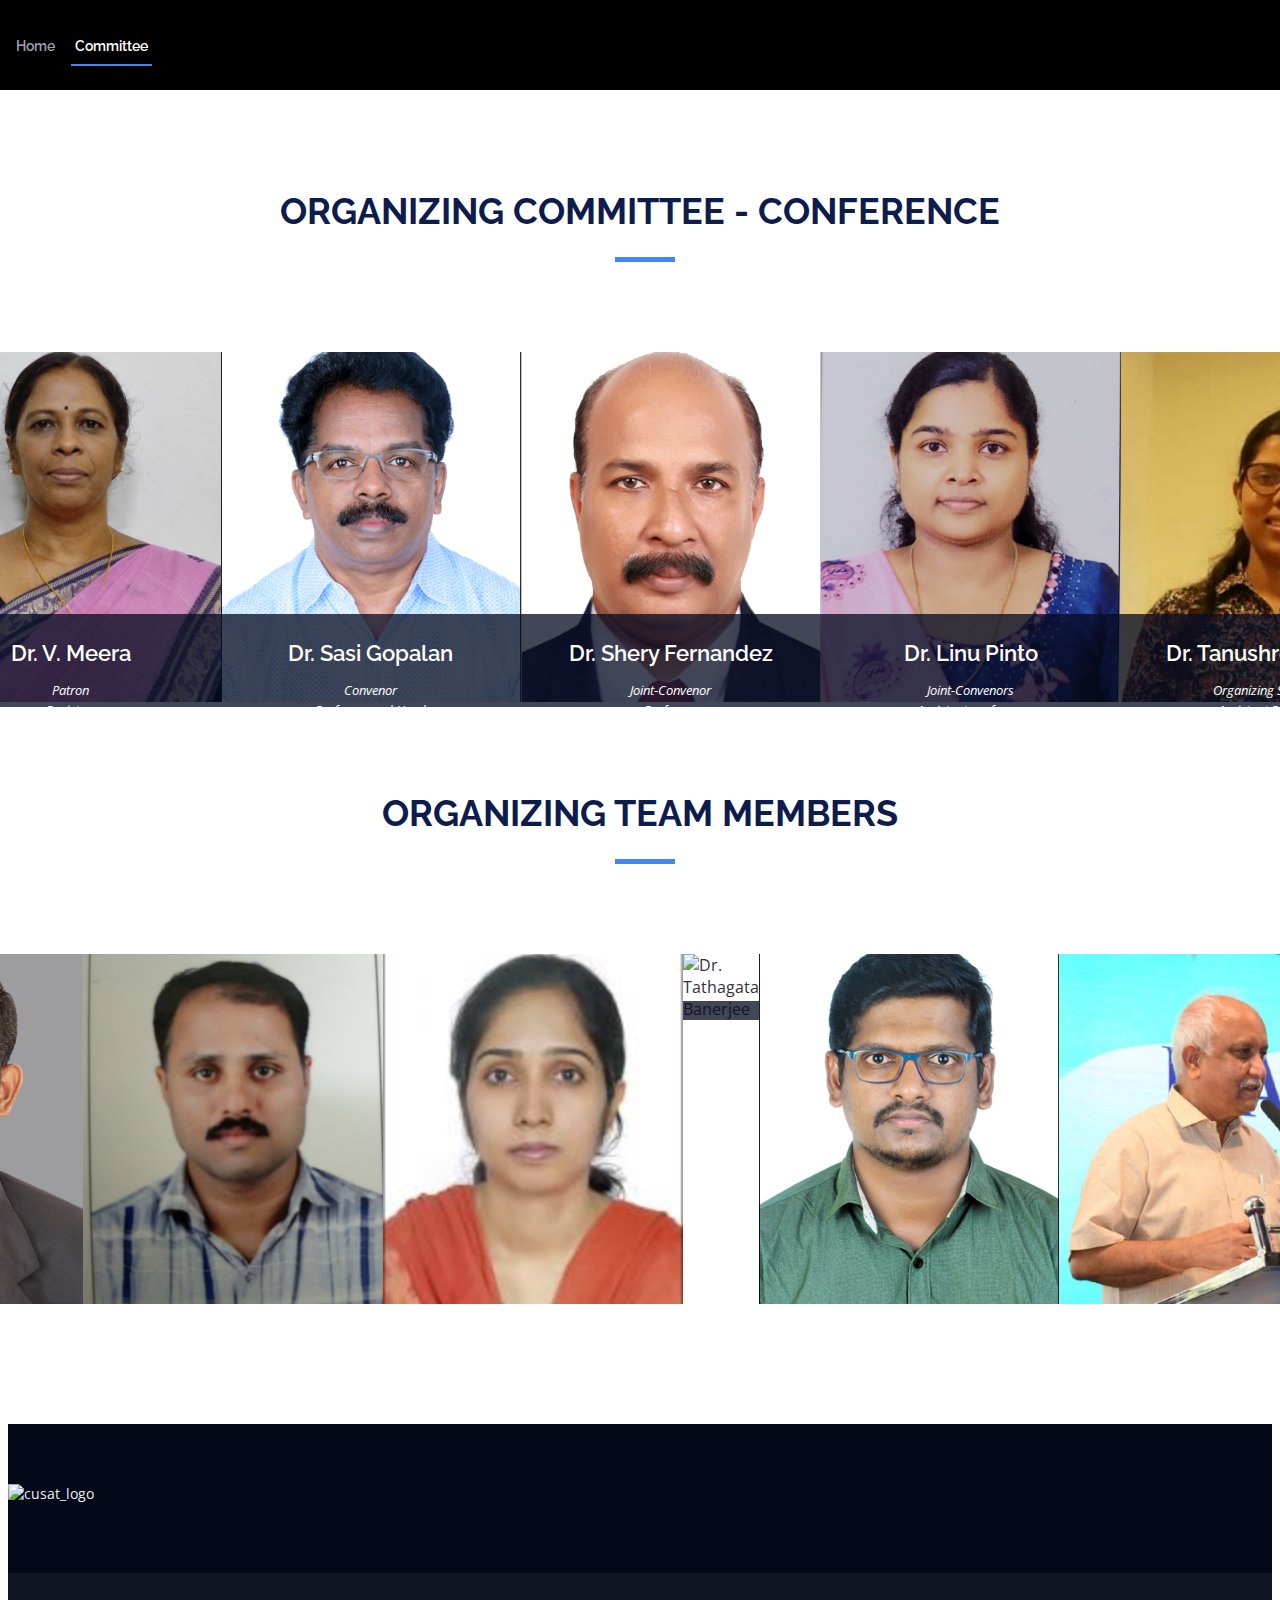
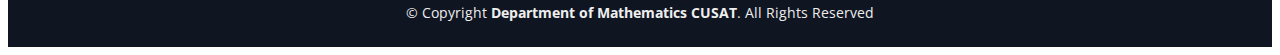
==== committee.html @ 98c11afc "changed" ====
<!DOCTYPE html>
<html lang="en" xmlns="http://www.w3.org/1999/html">

<head>
    <meta charset="utf-8">
    <meta content="width=device-width, initial-scale=1.0" name="viewport">

    <title>ICACM 2024</title>
    <meta content="" name="description">
    <meta content="" name="keywords">

    <!-- Favicons -->
    <link href="assets/img/logo_cusat.png" rel="icon">
    <link href="assets/img/logo_cusat.png" rel="apple-touch-icon">

    <!-- Google Fonts -->
    <link href="https://fonts.googleapis.com/css?family=Open+Sans:300,300i,400,400i,700,700i|Raleway:300,400,500,700,800"
          rel="stylesheet">

    <!-- Vendor CSS Files -->
    <link href="assets/vendor/aos/aos.css" rel="stylesheet">
    <link href="assets/vendor/bootstrap/css/bootstrap.min.css" rel="stylesheet">
    <link href="assets/vendor/bootstrap-icons/bootstrap-icons.css" rel="stylesheet">
    <link href="assets/vendor/glightbox/css/glightbox.min.css" rel="stylesheet">
    <link href="assets/vendor/swiper/swiper-bundle.min.css" rel="stylesheet">

    <!-- Template Main CSS File -->
    <link href="assets/css/style.css" rel="stylesheet">
    <link href="assets/css/new_style.css" rel="stylesheet">
</head>
<body>
<!-- ======= Header ======= -->
<header id="header" class="d-flex align-items-center " style="background: black">
    <div class="container-fluid container-xxl d-flex align-items-center">

        <div id="logo" class="me-auto">
            <a href="index.html" class="scrollto logo_header"><img src="assets/img/logo_cusat.png" alt="" title=""></a>
            <a href="index.html" class="scrollto logo_header" style="margin-left: 10px"><img
                    src="assets/img/logo/logo_gri.png" alt="" title=""></a>
        </div>

        <nav id="navbar" class="navbar order-last order-lg-0">
            <ul>
                <li><a class="nav-link scrollto" href="index.html">Home</a></li>
                <li><a class="nav-link scrollto active" href="committee.html">Committee</a></li>
<!--                <li><a class="nav-link scrollto" href="#">Call for Papers</a></li>-->
<!--                <li><a class="nav-link scrollto" href="#">Paper Submission</a></li>-->
<!--                <li><a class="nav-link scrollto" href="#">IWCMTMLQC-2024</a></li>-->
<!--                <li><a class="nav-link scrollto" href="#">Conference</a></li>-->
<!--                <li><a class="nav-link scrollto" href="#">Workshops</a></li>-->
            </ul>
            <i class="bi bi-list mobile-nav-toggle"></i>
        </nav><!-- .navbar -->
<!--        <a class="buy-tickets scrollto" href="#">Buy Tickets</a>-->

    </div>
</header><!-- End Header -->

<!-- ======= Speakers Section ======= -->
<section id="speakers" style="margin-top: 100px">
    <div class="container" data-aos="fade-up">
        <div class="section-header">
            <h2>ORGANIZING COMMITTEE - CONFERENCE</h2>
        </div>

        <div class="row committee-container">

            <div class="col-lg-4 col-md-6 committee">
                <div class="speaker" data-aos="fade-up" data-aos-delay="100">
                    <img src="assets/img/committee/sankaran.jpg" alt="Speaker 1" class="img-fluid">
                    <div class="details">
                        <h3>Dr. P. G. Sankaran</h3>
                        <p>Chief Patron</p>
                        <p>Vice-Chancellor (i/c)
                        </p>
                        <p> Cochin University of Science and Technology</p>
                        <div class="social">
                            <a href="https://iqac.cusat.ac.in/Web/profile_view/309/Prof.PGSANKARAN"><i
                                    class="bi bi-google"></i></a>
                        </div>
                    </div>
                </div>
            </div>

            <div class="col-lg-4 col-md-6 committee">
                <div class="speaker" data-aos="fade-up" data-aos-delay="100">
                    <img src="assets/img/committee/meera.jpg" alt="Speaker 1" class="img-fluid">
                    <div class="details">
                        <h3>Dr. V. Meera</h3>
                        <p>Patron</p>
                        <p>Registrar</p>
                        <p>Cochin University of Science and Technology</p>
                        <div class="social">
                            <a href="https://cusat.ac.in/office/registrar"><i
                                    class="bi bi-google"></i></a>
                        </div>
                    </div>
                </div>
            </div>

            <div class="col-lg-4 col-md-6 committee">
                <div class="speaker" data-aos="fade-up" data-aos-delay="100">
                    <img src="assets/img/committee/sasi_g.jpg" alt="Speaker 1" class="img-fluid">
                    <div class="details">
                        <h3>Dr. Sasi Gopalan</h3>
                        <p>Convenor</p>
                        <p>Professor and Head</p>
                        <p>Department of Mathematics, CUSAT</p>
                        <div class="social">
                            <a href="https://iqac.cusat.ac.in/Web/profile_view/440/Dr.SASIGOPALAN"><i
                                    class="bi bi-google"></i></a>
                        </div>
                    </div>
                </div>
            </div>

            <div class="col-lg-4 col-md-6 committee">
                <div class="speaker" data-aos="fade-up" data-aos-delay="200">
                    <img src="assets/img/committee/shery10.jpg" alt="Speaker 2" class="img-fluid">
                    <div class="details">
                        <h3>Dr. Shery Fernandez</h3>
                        <p>Joint-Convenor</p>
                        <p>Professor</p>
                        <p>Department of Mathematics, CUSAT</p>
                        <div class="social">
                            <a href="https://iqac.cusat.ac.in/Web/profile_view/280/Dr.SHERYFERNANDEZ"><i
                                    class="bi bi-google"></i></a>
                        </div>
                    </div>
                </div>
            </div>

            <div class="col-lg-4 col-md-6 committee">
                <div class="speaker" data-aos="fade-up" data-aos-delay="100">
                    <img src="assets/img/committee/linu.jpg" alt="Speaker 4" class="img-fluid">
                    <div class="details">
                        <h3>Dr. Linu Pinto</h3>
                        <p>Joint-Convenors</p>
                        <p>Assistant professor</p>
                        <p>Department of Mathematics, CUSAT</p>
                        <div class="social">
                            <a href="https://www.researchgate.net/profile/Linu-Pinto"><i
                                    class="bi bi-google"></i></a>
                        </div>
                    </div>
                </div>
            </div>

            <div class="col-lg-4 col-md-6 committee">
                <div class="speaker" data-aos="fade-up" data-aos-delay="300">
                    <img src="assets/img/committee/tanu.jpg" alt="Speaker 3" class="img-fluid">
                    <div class="details">
                        <h3>Dr. Tanushree Pandit</h3>
                        <p>Organizing Secretary</p>
                        <p>Assistant Professor</p>
                        <p>Department of Mathematics, CUSAT</p>
                        <div class="social">
                            <a href="https://iqac.cusat.ac.in/Web/profile_view/413/Dr.TANUSHREEPANDIT"><i
                                    class="bi bi-google"></i></a>
                        </div>
                    </div>
                </div>
            </div>

        </div>
    </div>

    <div class="section-header">
        <h2>ORGANIZING TEAM MEMBERS</h2>
    </div>

    <div class="row committee-container">
    <!-- Team Member 1 -->
    <div class="col-lg-4 col-md-6 team">
        <div class="speaker" data-aos="fade-up" data-aos-delay="100">
            <img src="assets/img/committee/team/Aparna_Lakshmanan_S_photo.jpg" alt="Dr. Aparna Lakshmanan" class="img-fluid">
            <div class="details">
                <h3>Dr. Aparna Lakshmanan</h3>
            </div>
        </div>
    </div>

    <!-- Team Member 2 -->
    <div class="col-lg-4 col-md-6 team">
        <div class="speaker" data-aos="fade-up" data-aos-delay="200">
            <img src="assets/img/committee/team/noufal.jpg" alt="Dr. A. Noufal" class="img-fluid">
            <div class="details">
                <h3>Dr. A. Noufal</h3>
            </div>
        </div>
    </div>

    <!-- Team Member 3 -->
    <div class="col-lg-4 col-md-6 team">
        <div class="speaker" data-aos="fade-up" data-aos-delay="300">
            <img src="assets/img/committee/team/Kiran.jpg" alt="Dr. V. B. Kiran Kumar" class="img-fluid">
            <div class="details">
                <h3>Dr. V. B. Kiran Kumar</h3>
            </div>
        </div>
    </div>

    <!-- Team Member 4 -->
    <div class="col-lg-4 col-md-6 team">
        <div class="speaker" data-aos="fade-up" data-aos-delay="400">
            <img src="assets/img/committee/team/ambily.jpg" alt="Dr. Ambily A. A." class="img-fluid">
            <div class="details">
                <h3>Dr. Ambily A. A.</h3>
            </div>
        </div>
    </div>

    <!-- Team Member 5 -->
    <div class="col-lg-4 col-md-6 team">
        <div class="speaker" data-aos="fade-up" data-aos-delay="500">
            <img src="assets/img/committee/team/thathagatha.jpg" alt="Dr. Tathagata Banerjee" class="img-fluid">
            <div class="details">
                <h3>Dr. Tathagata Banerjee</h3>
            </div>
        </div>
    </div>

    <!-- Team Member 6 -->
    <div class="col-lg-4 col-md-6 team">
        <div class="speaker" data-aos="fade-up" data-aos-delay="600">
            <img src="assets/img/committee/team/Shankar_Photo.jpg" alt="Dr. Shankar P" class="img-fluid">
            <div class="details">
                <h3>Dr. Shankar P</h3>
            </div>
        </div>
    </div>

    <!-- Team Member 7 -->
    <div class="col-lg-4 col-md-6 team">
        <div class="speaker" data-aos="fade-up" data-aos-delay="700">
            <img src="assets/img/committee/team/ambat.jpg" alt="Dr. A. Vijaykumar" class="img-fluid">
            <div class="details">
                <h3>Dr. A. Vijaykumar</h3>
            </div>
        </div>
    </div>

    <!-- Team Member 8 -->
    <div class="col-lg-4 col-md-6 team">
        <div class="speaker" data-aos="fade-up" data-aos-delay="800">
            <img src="assets/img/committee/team/Romeo_PG.png" alt="Dr. P. G. Romeo" class="img-fluid">
            <div class="details">
                <h3>Dr. P. G. Romeo</h3>
            </div>
        </div>
    </div>

    <!-- Team Member 9 -->
    <div class="col-lg-4 col-md-6 team">
        <div class="speaker" data-aos="fade-up" data-aos-delay="900">
            <img src="assets/img/team/naveen.jpg" alt="Dr. K. P. Naveenachandran" class="img-fluid">
            <div class="details">
                <h3>Dr. K. P. Naveenachandran</h3>
            </div>
        </div>
    </div>
    </div>

</section><!-- End Speakers Section -->

<!-- ======= Footer ======= -->
<footer id="footer">
    <div class="footer-top">
        <div class="container">
            <div class="row">

                <div class="col-lg-3 col-md-6 footer-info">
                    <img src="assets/img/logo_cusat.png" alt="cusat_logo">
                    <img src="assets/img/logo/logo_gri.png" style="margin-left: 10px" alt="" title="logo">
                    <!--            <p>In alias aperiam. Placeat tempore facere. Officiis voluptate ipsam-->
                    <!--              vel eveniet est dolor et totam porro. Perspiciatis ad omnis fugit molestiae recusandae possimus.-->
                    <!--              Aut consectetur id quis. In inventore consequatur ad voluptate cupiditate debitis accusamus repellat cumque.</p>-->
                </div>

                <!--          <div class="col-lg-3 col-md-6 footer-links">-->
                <!--            <h4>Useful Links</h4>-->
                <!--            <ul>-->
                <!--              <li><i class="bi bi-chevron-right"></i> <a href="#">Home</a></li>-->
                <!--              <li><i class="bi bi-chevron-right"></i> <a href="#">About us</a></li>-->
                <!--              <li><i class="bi bi-chevron-right"></i> <a href="#">Services</a></li>-->
                <!--              <li><i class="bi bi-chevron-right"></i> <a href="#">Terms of service</a></li>-->
                <!--              <li><i class="bi bi-chevron-right"></i> <a href="#">Privacy policy</a></li>-->
                <!--            </ul>-->
                <!--          </div>-->

                <!--          <div class="col-lg-3 col-md-6 footer-links">-->
                <!--            <h4>Useful Links</h4>-->
                <!--            <ul>-->
                <!--              <li><i class="bi bi-chevron-right"></i> <a href="#">Home</a></li>-->
                <!--              <li><i class="bi bi-chevron-right"></i> <a href="#">About us</a></li>-->
                <!--              <li><i class="bi bi-chevron-right"></i> <a href="#">Services</a></li>-->
                <!--              <li><i class="bi bi-chevron-right"></i> <a href="#">Terms of service</a></li>-->
                <!--              <li><i class="bi bi-chevron-right"></i> <a href="#">Privacy policy</a></li>-->
                <!--            </ul>-->
                <!--          </div>-->

                <!--          <div class="col-lg-3 col-md-6 footer-contact">-->
                <!--            <h4>Contact Us</h4>-->
                <!--            <p>-->
                <!--              A108 Adam Street <br>-->
                <!--              New York, NY 535022<br>-->
                <!--              United States <br>-->
                <!--              <strong>Phone:</strong> +1 5589 55488 55<br>-->
                <!--              <strong>Email:</strong> info@example.com<br>-->
                <!--            </p>-->

                <!--            <div class="social-links">-->
                <!--              <a href="#" class="twitter"><i class="bi bi-twitter"></i></a>-->
                <!--              <a href="#" class="facebook"><i class="bi bi-facebook"></i></a>-->
                <!--              <a href="#" class="instagram"><i class="bi bi-instagram"></i></a>-->
                <!--              <a href="#" class="google-plus"><i class="bi bi-instagram"></i></a>-->
                <!--              <a href="#" class="linkedin"><i class="bi bi-linkedin"></i></a>-->
                <!--            </div>-->

            </div>

        </div>
    </div>

    <div class="container">
        <div class="copyright">
            &copy; Copyright <strong>Department of Mathematics CUSAT</strong>. All Rights Reserved
        </div>
        <div class="credits">
            <a href="https://bootstrapmade.com/"></a>
        </div>
    </div>
</footer><!-- End  Footer -->

<a href="#" class="back-to-top d-flex align-items-center justify-content-center"><i
        class="bi bi-arrow-up-short"></i></a>

<!-- Vendor JS Files -->
<script src="assets/vendor/aos/aos.js"></script>
<script src="assets/vendor/bootstrap/js/bootstrap.bundle.min.js"></script>
<script src="assets/vendor/glightbox/js/glightbox.min.js"></script>
<script src="assets/vendor/swiper/swiper-bundle.min.js"></script>
<script src="assets/vendor/php-email-form/validate.js"></script>

<!-- Template Main JS File -->
<script src="assets/js/main.js"></script>

</body>

</html>
---- assets/css/style.css ----
/**
* Template Name: ICACM 2024
* Updated: Jan 09 2024 with Bootstrap v5.3.2
* Template URL: https://bootstrapmade.com/theevent-conference-event-bootstrap-template/
* Author: BootstrapMade.com
* License: https://bootstrapmade.com/license/
*/

/*--------------------------------------------------------------
# General
--------------------------------------------------------------*/
body {
  background: #fff;
  color: #2f3138;
  font-family: "Open Sans", sans-serif;
}

a {
  color: #4287f5;
  text-decoration: none;
  transition: 0.5s;
}

a:hover,
a:active,
a:focus {
  color: #4287f5;
  outline: none;
  text-decoration: none;
}

p {
  padding: 0;
  margin: 0 0 5px 0;
}

h1,
h2,
h3,
h4,
h5,
h6 {
  font-family: "Raleway", sans-serif;
  font-weight: 400;
  padding: 0;
  color: #0e1b4d;
}

.main-page {
  margin-top: 70px;
}

/* Prelaoder */
#preloader {
  position: fixed;
  left: 0;
  top: 0;
  z-index: 999;
  width: 100%;
  height: 100%;
  overflow: visible;
  background: #fff url("../img/preloader.svg") no-repeat center center;
}

/*--------------------------------------------------------------
# Back to top button
--------------------------------------------------------------*/
.back-to-top {
  position: fixed;
  visibility: hidden;
  opacity: 0;
  right: 15px;
  bottom: 15px;
  z-index: 996;
  background: #4287f5;
  width: 40px;
  height: 40px;
  border-radius: 50px;
  transition: all 0.4s;
}

.back-to-top i {
  font-size: 28px;
  color: #fff;
  line-height: 0;
}

.back-to-top:hover {
  background: #f94a6a;
  color: #fff;
}

.back-to-top.active {
  visibility: visible;
  opacity: 1;
}

/* Sections Header
--------------------------------*/
.section-header {
  margin-bottom: 10px;
  position: relative;
  padding-bottom: 20px;
}

.section-header::before {
  content: "";
  position: absolute;
  display: block;
  width: 60px;
  height: 5px;
  background: #4287f5;
  bottom: 0;
  left: calc(50% - 25px);
}

.section-header h2 {
  font-size: 36px;
  text-transform: uppercase;
  text-align: center;
  font-weight: 700;
  margin-bottom: 10px;
}

.section-header p {
  text-align: center;
  padding: 0;
  margin: 0;
  font-size: 18px;
  font-weight: 500;
  color: #9195a2;
}

.section-with-bg {
  background-color: #f6f7fd;
}

/*--------------------------------------------------------------
# Header
--------------------------------------------------------------*/
#header {
  height: 90px;
  position: fixed;
  left: 0;
  top: 0;
  right: 0;
  transition: all 0.5s;
  z-index: 997;
}

#header.header-scrolled,
#header.header-inner {
  background: rgba(6, 12, 34, 0.98);
  height: 70px;
}

#header #logo h1 {
  font-size: 36px;
  margin: 0;
  font-family: "Raleway", sans-serif;
  font-weight: 700;
  letter-spacing: 3px;
  text-transform: uppercase;
}

#header #logo h1 span {
  color: #4287f5;
}

#header #logo h1 a,
#header #logo h1 a:hover {
  color: #fff;
}

#header #logo img {
  padding: 0;
  margin: 0;
  max-height: 50px;
}

@media (max-width: 992px) {
  #header #logo img {
    max-height: 50px;
  }
}

/*--------------------------------------------------------------
# Buy Tickets
--------------------------------------------------------------*/
.buy-tickets {
  color: #fff;
  background: #4287f5;
  padding: 7px 22px;
  margin: 0 0 0 15px;
  border-radius: 50px;
  border: 2px solid #4287f5;
  transition: all ease-in-out 0.3s;
  font-weight: 500;
  line-height: 1;
  font-size: 13px;
  white-space: nowrap;
}

.buy-tickets:hover {
  background: none;
  color: #fff;
}

.buy-tickets:focus {
  color: #fff;
}

@media (max-width: 992px) {
  .buy-tickets {
    margin: 0 15px 0 0;
  }
}

/*--------------------------------------------------------------
# Navigation Menu
--------------------------------------------------------------*/
/**
* Desktop Navigation 
*/
.navbar {
  padding: 0;
}

.navbar ul {
  margin: 0;
  padding: 0;
  display: flex;
  list-style: none;
  align-items: center;
}

.navbar li {
  position: relative;
}

.navbar>ul>li {
  white-space: nowrap;
  padding: 10px 0 10px 12px;
}

.navbar a,
.navbar a:focus {
  display: flex;
  align-items: center;
  justify-content: space-between;
  color: rgba(202, 206, 221, 0.8);
  font-family: "Raleway", sans-serif;
  font-weight: 600;
  font-size: 14px;
  white-space: nowrap;
  transition: 0.3s;
  position: relative;
  padding: 6px 4px;
}

.navbar a i,
.navbar a:focus i {
  font-size: 12px;
  line-height: 0;
  margin-left: 5px;
}

.navbar>ul>li>a:before {
  content: "";
  position: absolute;
  width: 0;
  height: 2px;
  bottom: -6px;
  left: 0;
  background-color: #4287f5;
  visibility: hidden;
  transition: all 0.3s ease-in-out 0s;
}

.navbar a:hover:before,
.navbar li:hover>a:before,
.navbar .active:before {
  visibility: visible;
  width: 100%;
}

.navbar a:hover,
.navbar .active,
.navbar .active:focus,
.navbar li:hover>a {
  color: #fff;
}

.navbar .dropdown ul {
  display: block;
  position: absolute;
  left: 12px;
  top: calc(100% + 30px);
  margin: 0;
  padding: 10px 0;
  z-index: 99;
  opacity: 0;
  visibility: hidden;
  background: #fff;
  box-shadow: 0px 0px 30px rgba(127, 137, 161, 0.25);
  transition: 0.3s;
}

.navbar .dropdown ul li {
  min-width: 200px;
}

.navbar .dropdown ul a {
  padding: 10px 20px;
  font-size: 14px;
  text-transform: none;
  color: #060c22;
}

.navbar .dropdown ul a i {
  font-size: 12px;
}

.navbar .dropdown ul a:hover,
.navbar .dropdown ul .active:hover,
.navbar .dropdown ul li:hover>a {
  color: #4287f5;
}

.navbar .dropdown:hover>ul {
  opacity: 1;
  top: 100%;
  visibility: visible;
}

.navbar .dropdown .dropdown ul {
  top: 0;
  left: calc(100% - 30px);
  visibility: hidden;
}

.navbar .dropdown .dropdown:hover>ul {
  opacity: 1;
  top: 0;
  left: 100%;
  visibility: visible;
}

@media (max-width: 1366px) {
  .navbar .dropdown .dropdown ul {
    left: -90%;
  }

  .navbar .dropdown .dropdown:hover>ul {
    left: -100%;
  }
}

/**
* Mobile Navigation 
*/
.mobile-nav-toggle {
  color: #fff;
  font-size: 28px;
  cursor: pointer;
  display: none;
  line-height: 0;
  transition: 0.5s;
}

@media (max-width: 991px) {
  .mobile-nav-toggle {
    display: block;
  }

  .navbar ul {
    display: none;
  }
}

.navbar-mobile {
  position: fixed;
  overflow: hidden;
  top: 0;
  right: 0;
  left: 0;
  bottom: 0;
  background: rgba(0, 0, 0, 0.9);
  transition: 0.3s;
  z-index: 999;
}

.navbar-mobile .mobile-nav-toggle {
  position: absolute;
  top: 15px;
  right: 15px;
}

.navbar-mobile ul {
  display: block;
  position: absolute;
  top: 55px;
  right: 15px;
  bottom: 15px;
  left: 15px;
  padding: 10px 0;
  background-color: #fff;
  overflow-y: auto;
  transition: 0.3s;
}

.navbar-mobile>ul>li {
  padding: 0;
}

.navbar-mobile a:hover:before,
.navbar-mobile li:hover>a:before,
.navbar-mobile .active:before {
  visibility: hidden;
}

.navbar-mobile a,
.navbar-mobile a:focus {
  padding: 10px 20px;
  font-size: 15px;
  color: #060c22;
}

.navbar-mobile a:hover,
.navbar-mobile .active,
.navbar-mobile li:hover>a {
  color: #4287f5;
}

.navbar-mobile .getstarted,
.navbar-mobile .getstarted:focus {
  margin: 15px;
}

.navbar-mobile .dropdown ul {
  position: static;
  display: none;
  margin: 10px 20px;
  padding: 10px 0;
  z-index: 99;
  opacity: 1;
  visibility: visible;
  background: #fff;
  box-shadow: 0px 0px 30px rgba(127, 137, 161, 0.25);
}

.navbar-mobile .dropdown ul li {
  min-width: 200px;
}

.navbar-mobile .dropdown ul a {
  padding: 10px 20px;
}

.navbar-mobile .dropdown ul a i {
  font-size: 12px;
}

.navbar-mobile .dropdown ul a:hover,
.navbar-mobile .dropdown ul .active:hover,
.navbar-mobile .dropdown ul li:hover>a {
  color: #4287f5;
}

.navbar-mobile .dropdown>.dropdown-active {
  display: block;
}

.cube-container {
  perspective: 1000px;
  position: relative;
}

.cube {
  width: 100px;
  position: relative;
  margin: 0 auto;
  top: 20vh; /* Adjust based on your layout */
  transform-style: preserve-3d;
  animation: rotate 10s infinite linear;
}

.face {
  position: absolute;
  width: 250px;
  height: 250px;
  border: 2px solid rgba(255, 255, 255, 0.5); /* Only the border is visible */
  box-sizing: border-box;
}

/* Adjust these transforms based on the cube's correct orientation */
.front  { transform: rotateY(0deg) translateZ(50px); }
.back   { transform: rotateY(180deg) translateZ(50px); }
.right  { transform: rotateY(90deg) translateZ(50px); }
.left   { transform: rotateY(-90deg) translateZ(50px); }
.top    { transform: rotateX(90deg) translateZ(50px); }
.bottom { transform: rotateX(-90deg) translateZ(50px); }

.corner {
  position: absolute;
  width: 10px;
  height: 10px;
  background-color: #fff;
  border-radius: 50%;
  animation: sparkle 1s infinite alternate;
}

.top-left { top: -5px; left: -5px; }
.top-right { top: -5px; right: -5px; }
.bottom-left { bottom: -5px; left: -5px; }
.bottom-right { bottom: -5px; right: -5px; }

@keyframes rotate {
  from { transform: rotateX(0deg) rotateY(0deg); }
  to { transform: rotateX(360deg) rotateY(360deg); }
}

@keyframes sparkle {
  0% { box-shadow: 0 0 8px rgba(255,255,255,0.8), 0 0 10px rgba(255,255,255,0.5), 0 0 12px rgba(255,255,255,0.2); }
  100% { box-shadow: 0 0 0 rgba(255,255,255,0), 0 0 0 rgba(255,255,255,0), 0 0 0 rgba(255,255,255,0); background-color: #0000; }
}

#hero {
  width: 100%;
  height: 100vh;
  background: black;
  background-size: cover;
  overflow: hidden;
  position: relative;
}

@media (min-width: 1024px) {
  #hero {
    background-attachment: fixed;
  }
}

#hero:before {
  content: "";
  background: rgba(6, 12, 34, 0.4);
  position: absolute;
  bottom: 0;
  top: 0;
  left: 0;
  right: 0;
}

#hero .hero-container {
  position: absolute;
  bottom: 0;
  left: 0;
  top: 90px;
  right: 0;
  display: flex;
  justify-content: center;
  align-items: center;
  flex-direction: column;
  text-align: center;
  padding: 0 15px;
}

@media (max-width: 991px) {
  #hero .hero-container {
    top: 70px;
  }
}

#hero h1 {
  color: #fff;
  font-family: "Raleway", sans-serif;
  font-size: 56px;
  font-weight: 600;
  text-transform: uppercase;
}

#hero h1 span {
  color: #4287f5;
  opacity: 100%;
  z-index: 100;
}

@media (max-width: 991px) {
  #hero h1 {
    font-size: 34px;
  }
}

#hero p {
  color: #ebebeb;
  font-weight: 700;
  font-size: 20px;
}

@media (max-width: 991px) {
  #hero p {
    font-size: 16px;
  }
}

#hero .play-btn {
  width: 94px;
  height: 94px;
  background: radial-gradient(#4287f5 50%, rgba(101, 111, 150, 0.15) 52%);
  border-radius: 50%;
  display: block;
  position: relative;
  overflow: hidden;
}

#hero .play-btn::after {
  content: "";
  position: absolute;
  left: 50%;
  top: 50%;
  transform: translateX(-40%) translateY(-50%);
  width: 0;
  height: 0;
  border-top: 10px solid transparent;
  border-bottom: 10px solid transparent;
  border-left: 15px solid #fff;
  z-index: 100;
  transition: all 400ms cubic-bezier(0.55, 0.055, 0.675, 0.19);
}

#hero .play-btn:before {
  content: "";
  position: absolute;
  width: 120px;
  height: 120px;
  animation-delay: 0s;
  animation: pulsate-btn 2s;
  animation-direction: forwards;
  animation-iteration-count: infinite;
  animation-timing-function: steps;
  opacity: 1;
  border-radius: 50%;
  border: 2px solid rgba(163, 163, 163, 0.4);
  top: -15%;
  left: -15%;
  background: rgba(198, 16, 0, 0);
}

#hero .play-btn:hover::after {
  border-left: 15px solid #4287f5;
  transform: scale(20);
}

#hero .play-btn:hover::before {
  content: "";
  position: absolute;
  left: 50%;
  top: 50%;
  transform: translateX(-40%) translateY(-50%);
  width: 0;
  height: 0;
  border: none;
  border-top: 10px solid transparent;
  border-bottom: 10px solid transparent;
  border-left: 15px solid #fff;
  z-index: 200;
  animation: none;
  border-radius: 0;
}

#hero .about-btn {
  font-family: "Raleway", sans-serif;
  font-weight: 500;
  font-size: 14px;
  letter-spacing: 1px;
  display: inline-block;
  padding: 12px 32px;
  border-radius: 50px;
  transition: 0.5s;
  line-height: 1;
  margin: 10px;
  color: #fff;
  animation-delay: 0.8s;
  border: 2px solid #4287f5;
}

#hero .about-btn:hover {
  background: #4287f5;
  color: #fff;
}

@keyframes pulsate-btn {
  0% {
    transform: scale(0.6, 0.6);
    opacity: 1;
  }

  100% {
    transform: scale(1, 1);
    opacity: 0;
  }
}

/*--------------------------------------------------------------
# About Section
--------------------------------------------------------------*/
#about {
  background-size: cover;
  overflow: hidden;
  position: relative;
  color: black;
  padding: 60px 0 40px 0;
}

@media (min-width: 1024px) {
  #about {
    background-attachment: fixed;
  }
}

#about:before {
  content: "";
  position: absolute;
  bottom: 0;
  top: 0;
  left: 0;
  right: 0;
}

#about h2 {
  font-size: 36px;
  font-weight: bold;
  margin-bottom: 10px;
  color: black;
}

#about h3 {
  font-size: 18px;
  font-weight: bold;
  text-transform: uppercase;
  margin-bottom: 10px;
  color: black;
}

#about p {
  font-size: 14px;
  margin-bottom: 20px;
  color: black;
  text-align: justify;
}

.team{
    width: 300px;
    height: 350px;
    margin-top: 5rem;
}
/*--------------------------------------------------------------
# Speakers Section
--------------------------------------------------------------*/
.committee-container{
  display: flex;
  justify-content: center;
  align-items: center;
  margin-bottom: 10vh;
}
.committee{
  width: 300px;
  height: 350px;
  margin-top: 5rem;
}
#speakers {
  padding: 60px 0 30px 0;
}

#speakers .speaker {
  position: relative;
  overflow: hidden;
  margin-bottom: 30px;
}

#speakers .speaker .details {
  background: rgba(6, 12, 34, 0.76);
  position: absolute;
  left: 0;
  bottom: -80px;
  right: 0;
  text-align: center;
  padding-top: 10px;
  transition: all 300ms cubic-bezier(0.645, 0.045, 0.355, 1);
  line-height: 15px;
}

#speakers .speaker .details h3 {
  color: #fff;
  font-size: 22px;
  font-weight: 600;
}

#speakers .speaker .details p {
  color: #fff;
  font-size: 13px;
  font-style: italic;
}

#speakers .speaker .details .social {
  height: 40px;
  margin-top: 1vh;
}

#speakers .speaker .details .social i {
  line-height: 0;
  margin: 0 2px;
}

#speakers .speaker .details a {
  color: #fff;
}

#speakers .speaker .details a:hover {
  color: #4287f5;
}

#speakers .speaker img {
  width: 300px;
  height: 350px;
  object-fit: cover;
}

#speakers .speaker:hover .details {
  bottom: 0;
}

#speakers-details {
  padding: 60px 0;
}

#speakers-details .details h2 {
  color: #112363;
  font-size: 28px;
  font-weight: 700;
  margin-bottom: 5px;
}

#speakers-details .details .social {
  margin-bottom: 15px;
}

#speakers-details .details .social a {
  background: #e9edfb;
  color: #112363;
  line-height: 1;
  display: inline-block;
  text-align: center;
  border-radius: 50%;
  width: 36px;
  height: 36px;
  display: inline-flex;
  align-items: center;
  justify-content: center;
}

#speakers-details .details .social a:hover {
  background: #4287f5;
  color: #fff;
}

#speakers-details .details .social a i {
  font-size: 16px;
  line-height: 0;
}

#speakers-details .details p {
  color: #112363;
  font-size: 15px;
  margin-bottom: 10px;
}

/*--------------------------------------------------------------
# Schedule Section
--------------------------------------------------------------*/
#schedule {
  padding: 60px 0 60px 0;
}

#schedule .nav-tabs {
  text-align: center;
  margin: auto;
  display: block;
  border-bottom: 0;
  margin-bottom: 30px;
}

#schedule .nav-tabs li {
  display: inline-block;
  margin-bottom: 0;
}

#schedule .nav-tabs a {
  border: none;
  border-radius: 50px;
  font-weight: 600;
  background-color: #0e1b4d;
  color: #fff;
  padding: 10px 100px;
}

@media (max-width: 991px) {
  #schedule .nav-tabs a {
    padding: 8px 60px;
  }
}

@media (max-width: 767px) {
  #schedule .nav-tabs a {
    padding: 8px 50px;
  }
}

@media (max-width: 480px) {
  #schedule .nav-tabs a {
    padding: 8px 30px;
  }
}

#schedule .nav-tabs a.active {
  background-color: #4287f5;
  color: #fff;
}

#schedule .sub-heading {
  text-align: center;
  font-size: 18px;
  font-style: italic;
  margin: 0 auto 30px auto;
}

@media (min-width: 991px) {
  #schedule .sub-heading {
    width: 75%;
  }
}

#schedule .tab-pane {
  transition: ease-in-out 0.2s;
}

#schedule .schedule-item {
  border-bottom: 1px solid #cad4f6;
  padding-top: 15px;
  padding-bottom: 15px;
  transition: background-color ease-in-out 0.3s;
}

#schedule .schedule-item:hover {
  background-color: #fff;
}

#schedule .schedule-item time {
  padding-bottom: 5px;
  display: inline-block;
}

#schedule .schedule-item .speaker {
  width: 60px;
  height: 60px;
  overflow: hidden;
  border-radius: 50%;
  float: left;
  margin: 0 10px 10px 0;
}

#schedule .schedule-item .speaker img {
  height: 100%;
  transform: translateX(-50%);
  margin-left: 50%;
  transition: all ease-in-out 0.3s;
}

#schedule .schedule-item h4 {
  font-size: 18px;
  font-weight: 600;
  margin-bottom: 5px;
}

#schedule .schedule-item h4 span {
  font-style: italic;
  color: #19328e;
  font-weight: normal;
  font-size: 16px;
}

#schedule .schedule-item p {
  font-style: italic;
  color: #152b79;
  margin-bottom: 0;
}

/*--------------------------------------------------------------
# Venue Section
--------------------------------------------------------------*/
#venue {
  padding: 60px 0;
}

#venue .container-fluid {
  margin-bottom: 3px;
}

#venue .venue-map iframe {
  width: 100%;
  height: 100%;
  min-height: 300px;
}

#venue .venue-info {
  background: url("../img/venue-info-bg.jpg") top center no-repeat;
  background-size: cover;
  position: relative;
  padding-top: 60px;
  padding-bottom: 60px;
}

#venue .venue-info:before {
  content: "";
  background: rgba(13, 20, 41, 0.8);
  position: absolute;
  bottom: 0;
  top: 0;
  left: 0;
  right: 0;
}

#venue .venue-info h3 {
  font-size: 36px;
  font-weight: 700;
  color: #fff;
}

@media (max-width: 574px) {
  #venue .venue-info h3 {
    font-size: 24px;
  }
}

#venue .venue-info p {
  color: #fff;
  margin-bottom: 0;
}

#venue .venue-gallery-container {
  padding-right: 12px;
}

#venue .venue-gallery {
  overflow: hidden;
  border-right: 3px solid #fff;
  border-bottom: 3px solid #fff;
}

#venue .venue-gallery img {
  transition: all ease-in-out 0.4s;
}

#venue .venue-gallery:hover img {
  transform: scale(1.1);
}

/*--------------------------------------------------------------
# Hotels Section
--------------------------------------------------------------*/
#hotels {
  padding: 60px 0;
}

#hotels .hotel {
  border: 1px solid #e0e5fa;
  background: #fff;
  margin-bottom: 30px;
}

#hotels .hotel:hover .hotel-img img {
  transform: scale(1.1);
}

#hotels .hotel-img {
  overflow: hidden;
  margin-bottom: 15px;
}

#hotels .hotel-img img {
  transition: 0.3s ease-in-out;
}

#hotels h3 {
  font-weight: 600;
  font-size: 20px;
  margin-bottom: 5px;
  padding: 0 20px;
}

#hotels a {
  color: #152b79;
}

#hotels a:hover {
  color: #4287f5;
}

#hotels .stars {
  padding: 0 20px;
  margin-bottom: 5px;
}

#hotels .stars i {
  color: rgb(255, 195, 29);
}

#hotels p {
  padding: 0 20px;
  margin-bottom: 20px;
  color: #060c22;
  font-style: italic;
  font-size: 15px;
}

/*--------------------------------------------------------------
# Gallery Section
--------------------------------------------------------------*/
#gallery {
  padding: 60px;
  overflow: hidden;
}

#gallery .swiper-pagination {
  margin-top: 20px;
  position: relative;
}

#gallery .swiper-pagination .swiper-pagination-bullet {
  width: 12px;
  height: 12px;
  background-color: #fff;
  opacity: 1;
  border: 1px solid #4287f5;
}

#gallery .swiper-pagination .swiper-pagination-bullet-active {
  background-color: #4287f5;
}

#gallery .swiper-slide-active {
  text-align: center;
}

@media (min-width: 992px) {
  #gallery .swiper-wrapper {
    padding: 40px 0;
  }

  #gallery .swiper-slide-active {
    border: 5px solid #4287f5;
    padding: 4px;
    background: #fff;
    z-index: 1;
    transform: scale(1.15);
    margin-top: 6px;
  }
}

/*--------------------------------------------------------------
# Sponsors Section
--------------------------------------------------------------*/
#supporters {
  padding: 60px 0;
}

#supporters .supporters-wrap {
  border-top: 1px solid #e0e5fa;
  border-left: 1px solid #e0e5fa;
  margin-bottom: 30px;
}

#supporters .supporter-logo {
  padding: 30px;
  display: flex;
  justify-content: center;
  align-items: center;
  border-right: 1px solid #e0e5fa;
  border-bottom: 1px solid #e0e5fa;
  overflow: hidden;
  background: rgba(255, 255, 255, 0.5);
  height: 160px;
}

#supporters .supporter-logo:hover img {
  transform: scale(1.2);
}

#supporters img {
  transition: all 0.4s ease-in-out;
}

/*--------------------------------------------------------------
# F.A.Q Section
--------------------------------------------------------------*/
#faq {
  padding: 60px 0;
}

#faq .faq-list {
  padding: 0;
  list-style: none;
}

#faq .faq-list li {
  border-bottom: 1px solid #e9eaed;
  margin-bottom: 20px;
  padding-bottom: 20px;
}

#faq .faq-list .question {
  display: block;
  position: relative;
  font-family: #4287f5;
  font-size: 18px;
  line-height: 24px;
  font-weight: 400;
  padding-left: 25px;
  cursor: pointer;
  color: #e0072f;
  transition: 0.3s;
}

#faq .faq-list i {
  font-size: 16px;
  position: absolute;
  left: 0;
  top: -2px;
}

#faq .faq-list p {
  margin-bottom: 0;
  padding: 10px 0 0 25px;
}

#faq .faq-list .icon-show {
  display: none;
}

#faq .faq-list .collapsed {
  color: black;
}

#faq .faq-list .collapsed:hover {
  color: #4287f5;
}

#faq .faq-list .collapsed .icon-show {
  display: inline-block;
  transition: 0.6s;
}

#faq .faq-list .collapsed .icon-close {
  display: none;
  transition: 0.6s;
}

/*--------------------------------------------------------------
# Subscribe Section
--------------------------------------------------------------*/
#subscribe {
  padding: 60px;
  background: url(../img/subscribe-bg.jpg) center center no-repeat;
  background-size: cover;
  overflow: hidden;
  position: relative;
}

#subscribe:before {
  content: "";
  background: rgba(6, 12, 34, 0.6);
  position: absolute;
  bottom: 0;
  top: 0;
  left: 0;
  right: 0;
}

@media (min-width: 1024px) {
  #subscribe {
    background-attachment: fixed;
  }
}

#subscribe .section-header h2,
#subscribe p {
  color: #fff;
}

#subscribe input {
  background: #fff;
  color: #060c22;
  border: 0;
  outline: none;
  margin: 0;
  padding: 9px 20px;
  border-radius: 50px;
  font-size: 14px;
}

@media (min-width: 767px) {
  #subscribe input {
    min-width: 400px;
  }
}

#subscribe button {
  border: 0;
  padding: 9px 25px;
  cursor: pointer;
  background: #4287f5;
  color: #fff;
  transition: all 0.3s ease;
  outline: none;
  font-size: 14px;
  border-radius: 50px;
}

#subscribe button:hover {
  background: #e0072f;
}

@media (max-width: 460px) {
  #subscribe button {
    margin-top: 10px;
  }
}

/*--------------------------------------------------------------
# Buy Tickets Section
--------------------------------------------------------------*/
#buy-tickets {
  padding: 60px 0;
}

#buy-tickets .card {
  border: none;
  border-radius: 5px;
  transition: all 0.3s ease-in-out;
  box-shadow: 0 10px 25px 0 rgba(6, 12, 34, 0.1);
}

#buy-tickets .card:hover {
  box-shadow: 0 10px 35px 0 rgba(6, 12, 34, 0.2);
}

#buy-tickets .card hr {
  margin: 25px 0;
}

#buy-tickets .card .card-title {
  margin: 10px 0;
  font-size: 14px;
  letter-spacing: 1px;
  font-weight: bold;
}

#buy-tickets .card .card-price {
  font-size: 48px;
  margin: 0;
}

#buy-tickets .card ul li {
  margin-bottom: 20px;
}

#buy-tickets .card .text-muted {
  opacity: 0.7;
}

#buy-tickets .card .btn {
  font-size: 15px;
  border-radius: 50px;
  padding: 10px 40px;
  transition: all 0.2s;
  background-color: #4287f5;
  border: 0;
  color: #fff;
}

#buy-tickets .card .btn:hover {
  background-color: #e0072f;
}

#buy-tickets #buy-ticket-modal input,
#buy-tickets #buy-ticket-modal select {
  border-radius: 0;
}

#buy-tickets #buy-ticket-modal .btn {
  font-size: 15px;
  border-radius: 50px;
  padding: 10px 40px;
  transition: all 0.2s;
  background-color: #4287f5;
  border: 0;
  color: #fff;
}

#buy-tickets #buy-ticket-modal .btn:hover {
  background-color: #e0072f;
}

/*--------------------------------------------------------------
# Contact Section
--------------------------------------------------------------*/
#contact {
  padding: 60px 0;
}

#contact .contact-info {
  margin-bottom: 20px;
  text-align: center;
}

#contact .contact-info i {
  font-size: 48px;
  display: inline-block;
  margin-bottom: 10px;
  color: #4287f5;
}

#contact .contact-info address,
#contact .contact-info p {
  margin-bottom: 0;
  color: #112363;
}

#contact .contact-info h3 {
  font-size: 18px;
  margin-bottom: 15px;
  font-weight: bold;
  text-transform: uppercase;
  color: #112363;
}

#contact .contact-info a {
  color: #4869df;
}

#contact .contact-info a:hover {
  color: #4287f5;
}

#contact .contact-address,
#contact .contact-phone,
#contact .contact-email {
  margin-bottom: 20px;
}

@media (min-width: 768px) {

  #contact .contact-address,
  #contact .contact-phone,
  #contact .contact-email {
    padding: 20px 0;
  }
}

@media (min-width: 768px) {
  #contact .contact-phone {
    border-left: 1px solid #ddd;
    border-right: 1px solid #ddd;
  }
}

#contact .php-email-form .error-message {
  display: none;
  color: #fff;
  background: #ed3c0d;
  text-align: left;
  padding: 15px;
  font-weight: 600;
}

#contact .php-email-form .error-message br+br {
  margin-top: 25px;
}

#contact .php-email-form .sent-message {
  display: none;
  color: #fff;
  background: #18d26e;
  text-align: center;
  padding: 15px;
  font-weight: 600;
}

#contact .php-email-form .loading {
  display: none;
  background: #fff;
  text-align: center;
  padding: 15px;
}

#contact .php-email-form .loading:before {
  content: "";
  display: inline-block;
  border-radius: 50%;
  width: 24px;
  height: 24px;
  margin: 0 10px -6px 0;
  border: 3px solid #18d26e;
  border-top-color: #eee;
  animation: animate-loading 1s linear infinite;
}

#contact .php-email-form input,
#contact .php-email-form textarea {
  border-radius: 0;
  box-shadow: none;
  font-size: 14px;
}

#contact .php-email-form input:focus,
#contact .php-email-form textarea:focus {
  border-color: #4287f5;
}

#contact .php-email-form input {
  padding: 10px 15px;
}

#contact .php-email-form textarea {
  padding: 12px 15px;
}

#contact .php-email-form button[type=submit] {
  background: #4287f5;
  border: 0;
  padding: 10px 40px;
  color: #fff;
  transition: 0.4s;
  border-radius: 50px;
  cursor: pointer;
}

#contact .php-email-form button[type=submit]:hover {
  background: #e0072f;
}

@keyframes animate-loading {
  0% {
    transform: rotate(0deg);
  }

  100% {
    transform: rotate(360deg);
  }
}

/*--------------------------------------------------------------
# Footer
--------------------------------------------------------------*/
#footer {
  background: #101522;
  padding: 0 0 25px 0;
  color: #eee;
  font-size: 14px;
}

#footer .footer-top {
  background: #040919;
  padding: 60px 0 30px 0;
}

#footer .footer-top .footer-info {
  margin-bottom: 30px;
}

#footer .footer-top .footer-info h3 {
  font-size: 26px;
  margin: 0 0 20px 0;
  padding: 2px 0 2px 0;
  line-height: 1;
  font-family: "Raleway", sans-serif;
  font-weight: 700;
  color: #fff;
}

#footer .footer-top .footer-info img {
  height: 80px;
  margin-bottom: 10px;
}

#footer .footer-top .footer-info p {
  font-size: 14px;
  line-height: 24px;
  margin-bottom: 0;
  font-family: "Raleway", sans-serif;
  color: #fff;
}

#footer .footer-top .social-links a {
  display: inline-block;
  background: #222636;
  color: #eee;
  line-height: 1;
  margin-right: 4px;
  border-radius: 50%;
  width: 36px;
  height: 36px;
  transition: 0.3s;
  display: inline-flex;
  align-items: center;
  justify-content: center;
}

#footer .footer-top .social-links a i {
  line-height: 0;
  font-size: 16px;
}

#footer .footer-top .social-links a:hover {
  background: #4287f5;
  color: #fff;
}

#footer .footer-top h4 {
  font-size: 14px;
  font-weight: bold;
  color: #fff;
  text-transform: uppercase;
  position: relative;
  padding-bottom: 12px;
  border-bottom: 2px solid #4287f5;
}

#footer .footer-top .footer-links {
  margin-bottom: 30px;
}

#footer .footer-top .footer-links ul {
  list-style: none;
  padding: 0;
  margin: 0;
}

#footer .footer-top .footer-links ul i {
  padding-right: 5px;
  color: #4287f5;
  font-size: 18px;
}

#footer .footer-top .footer-links ul li {
  border-bottom: 1px solid #262c44;
  padding: 10px 0;
}

#footer .footer-top .footer-links ul li:first-child {
  padding-top: 0;
}

#footer .footer-top .footer-links ul a {
  color: #eee;
}

#footer .footer-top .footer-links ul a:hover {
  color: #4287f5;
}

#footer .footer-top .footer-contact {
  margin-bottom: 30px;
}

#footer .footer-top .footer-contact p {
  line-height: 26px;
}

#footer .footer-top .footer-newsletter {
  margin-bottom: 30px;
}

#footer .footer-top .footer-newsletter input[type=email] {
  border: 0;
  padding: 6px 8px;
  width: 65%;
}

#footer .footer-top .footer-newsletter input[type=submit] {
  background: #4287f5;
  border: 0;
  width: 35%;
  padding: 6px 0;
  text-align: center;
  color: #fff;
  transition: 0.3s;
  cursor: pointer;
}

#footer .footer-top .footer-newsletter input[type=submit]:hover {
  background: #e0072f;
}

#footer .copyright {
  text-align: center;
  padding-top: 30px;
}

#footer .credits {
  text-align: center;
  font-size: 13px;
  color: #ddd;
}
---- assets/css/new_style.css ----
table {
    width: 100%;
    border-collapse: collapse;
}
th, td {
    border: 1px solid black;
    padding: 8px;
    text-align: center;
    vertical-align: top;

}
th {
    background-color: #f2f2f2;
    text-transform: capitalize;
}
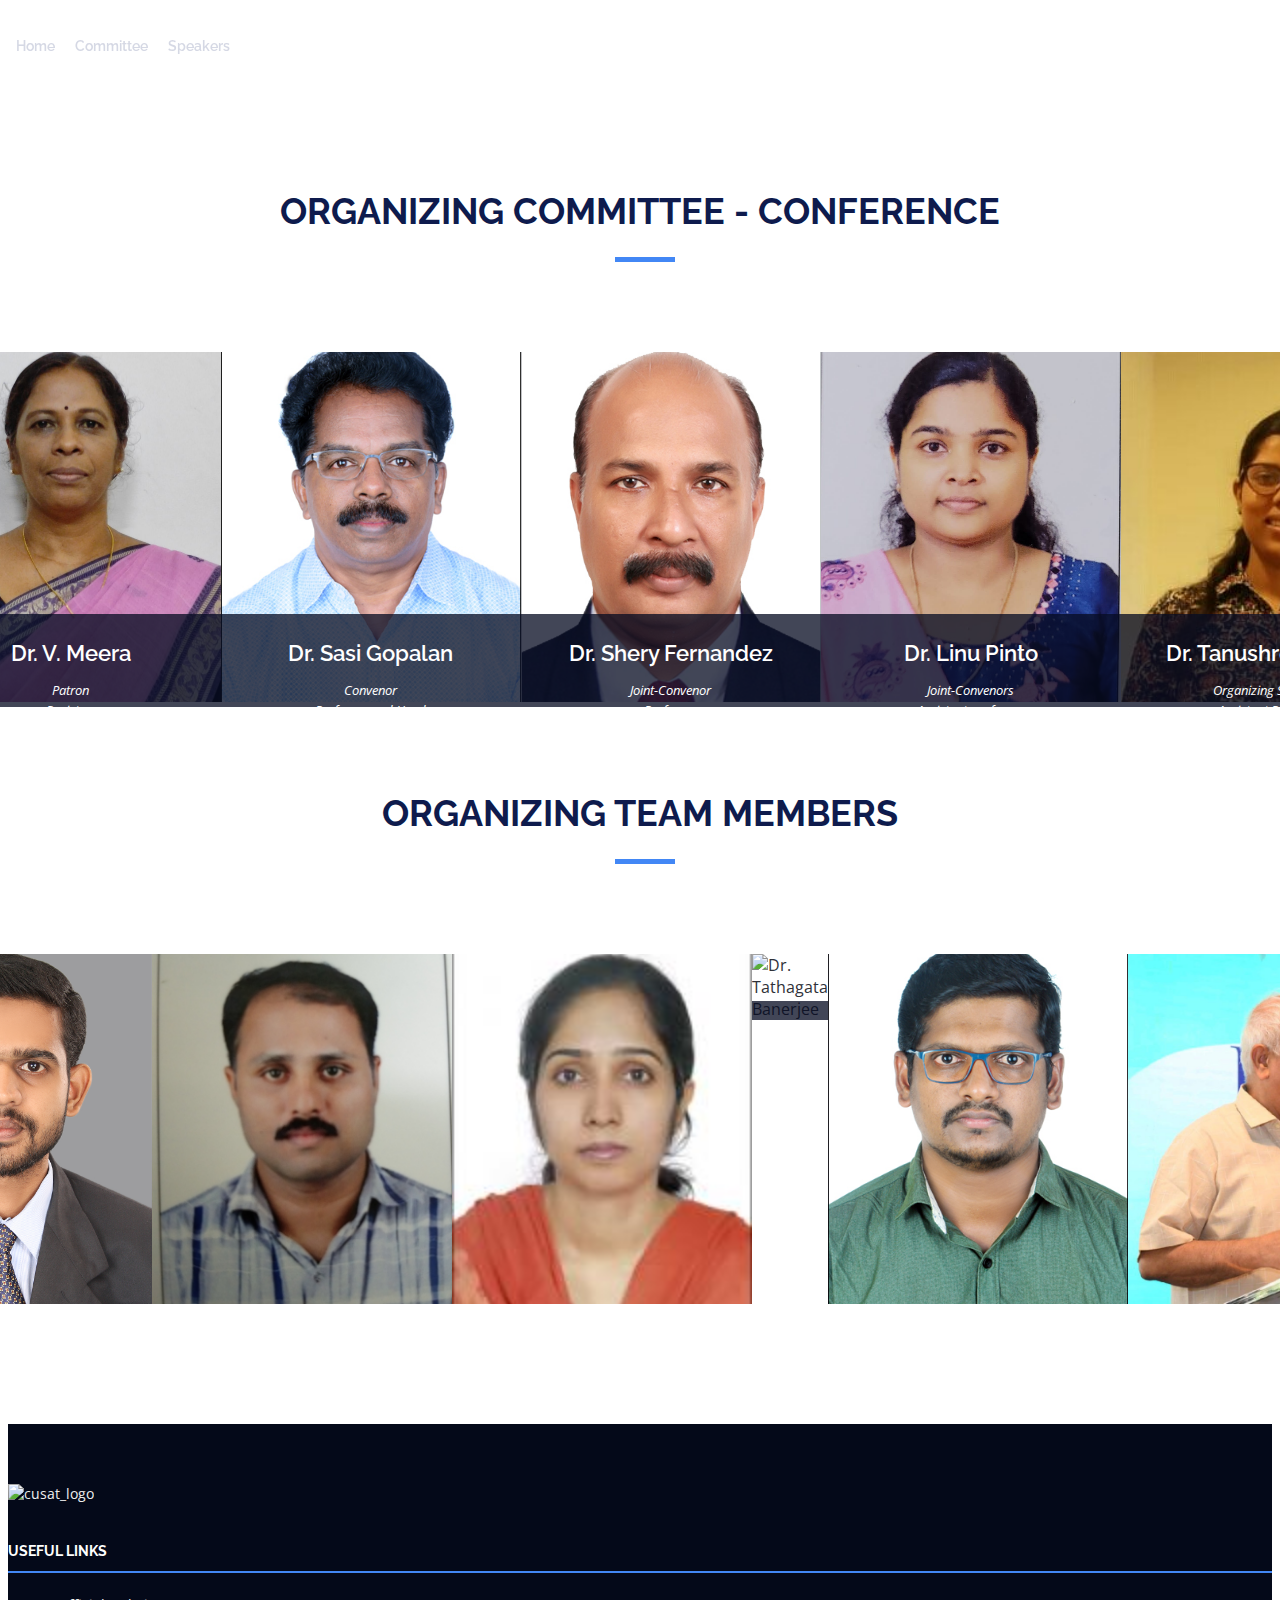
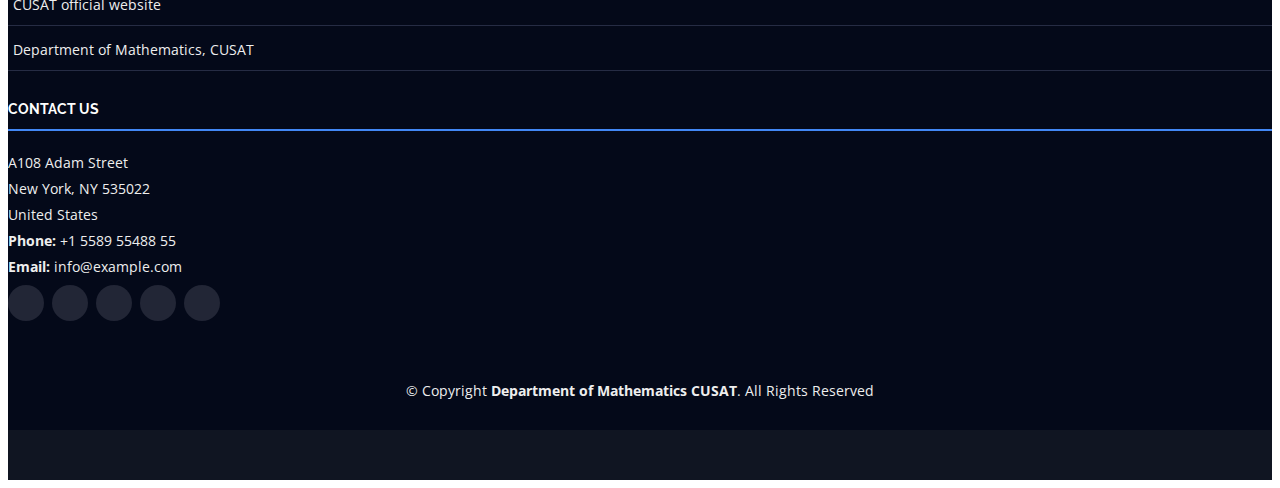
==== commit 736daad2: "changed" ====
--- a/committee.html
+++ b/committee.html
@@ -5,7 +5,7 @@
     <meta charset="utf-8">
     <meta content="width=device-width, initial-scale=1.0" name="viewport">
 
-    <title>ICACM 2024</title>
+    <title>IWCMLQC-2024</title>
     <meta content="" name="description">
     <meta content="" name="keywords">
 
@@ -27,34 +27,22 @@
     <!-- Template Main CSS File -->
     <link href="assets/css/style.css" rel="stylesheet">
     <link href="assets/css/new_style.css" rel="stylesheet">
+
+    <script>
+        // header.js
+        fetch('header.html')
+            .then(response => response.text())
+            .then(html => document.getElementById('header').innerHTML = html);
+
+        // footer.js
+        fetch('footer.html')
+            .then(response => response.text())
+            .then(html => document.getElementById('footer').innerHTML = html);
+    </script>
 </head>
+
 <body>
-<!-- ======= Header ======= -->
-<header id="header" class="d-flex align-items-center " style="background: black">
-    <div class="container-fluid container-xxl d-flex align-items-center">
-
-        <div id="logo" class="me-auto">
-            <a href="index.html" class="scrollto logo_header"><img src="assets/img/logo_cusat.png" alt="" title=""></a>
-            <a href="index.html" class="scrollto logo_header" style="margin-left: 10px"><img
-                    src="assets/img/logo/logo_gri.png" alt="" title=""></a>
-        </div>
-
-        <nav id="navbar" class="navbar order-last order-lg-0">
-            <ul>
-                <li><a class="nav-link scrollto" href="index.html">Home</a></li>
-                <li><a class="nav-link scrollto active" href="committee.html">Committee</a></li>
-<!--                <li><a class="nav-link scrollto" href="#">Call for Papers</a></li>-->
-<!--                <li><a class="nav-link scrollto" href="#">Paper Submission</a></li>-->
-<!--                <li><a class="nav-link scrollto" href="#">IWCMTMLQC-2024</a></li>-->
-<!--                <li><a class="nav-link scrollto" href="#">Conference</a></li>-->
-<!--                <li><a class="nav-link scrollto" href="#">Workshops</a></li>-->
-            </ul>
-            <i class="bi bi-list mobile-nav-toggle"></i>
-        </nav><!-- .navbar -->
-<!--        <a class="buy-tickets scrollto" href="#">Buy Tickets</a>-->
-
-    </div>
-</header><!-- End Header -->
+<div id="header"></div>
 
 <!-- ======= Speakers Section ======= -->
 <section id="speakers" style="margin-top: 100px">
@@ -253,7 +241,7 @@
     <!-- Team Member 9 -->
     <div class="col-lg-4 col-md-6 team">
         <div class="speaker" data-aos="fade-up" data-aos-delay="900">
-            <img src="assets/img/team/naveen.jpg" alt="Dr. K. P. Naveenachandran" class="img-fluid">
+<!--            <img src="assets/img/team/naveen.jpg" alt="Dr. K. P. Naveenachandran" class="img-fluid">-->
             <div class="details">
                 <h3>Dr. K. P. Naveenachandran</h3>
             </div>
@@ -263,74 +251,7 @@
 
 </section><!-- End Speakers Section -->
 
-<!-- ======= Footer ======= -->
-<footer id="footer">
-    <div class="footer-top">
-        <div class="container">
-            <div class="row">
-
-                <div class="col-lg-3 col-md-6 footer-info">
-                    <img src="assets/img/logo_cusat.png" alt="cusat_logo">
-                    <img src="assets/img/logo/logo_gri.png" style="margin-left: 10px" alt="" title="logo">
-                    <!--            <p>In alias aperiam. Placeat tempore facere. Officiis voluptate ipsam-->
-                    <!--              vel eveniet est dolor et totam porro. Perspiciatis ad omnis fugit molestiae recusandae possimus.-->
-                    <!--              Aut consectetur id quis. In inventore consequatur ad voluptate cupiditate debitis accusamus repellat cumque.</p>-->
-                </div>
-
-                <!--          <div class="col-lg-3 col-md-6 footer-links">-->
-                <!--            <h4>Useful Links</h4>-->
-                <!--            <ul>-->
-                <!--              <li><i class="bi bi-chevron-right"></i> <a href="#">Home</a></li>-->
-                <!--              <li><i class="bi bi-chevron-right"></i> <a href="#">About us</a></li>-->
-                <!--              <li><i class="bi bi-chevron-right"></i> <a href="#">Services</a></li>-->
-                <!--              <li><i class="bi bi-chevron-right"></i> <a href="#">Terms of service</a></li>-->
-                <!--              <li><i class="bi bi-chevron-right"></i> <a href="#">Privacy policy</a></li>-->
-                <!--            </ul>-->
-                <!--          </div>-->
-
-                <!--          <div class="col-lg-3 col-md-6 footer-links">-->
-                <!--            <h4>Useful Links</h4>-->
-                <!--            <ul>-->
-                <!--              <li><i class="bi bi-chevron-right"></i> <a href="#">Home</a></li>-->
-                <!--              <li><i class="bi bi-chevron-right"></i> <a href="#">About us</a></li>-->
-                <!--              <li><i class="bi bi-chevron-right"></i> <a href="#">Services</a></li>-->
-                <!--              <li><i class="bi bi-chevron-right"></i> <a href="#">Terms of service</a></li>-->
-                <!--              <li><i class="bi bi-chevron-right"></i> <a href="#">Privacy policy</a></li>-->
-                <!--            </ul>-->
-                <!--          </div>-->
-
-                <!--          <div class="col-lg-3 col-md-6 footer-contact">-->
-                <!--            <h4>Contact Us</h4>-->
-                <!--            <p>-->
-                <!--              A108 Adam Street <br>-->
-                <!--              New York, NY 535022<br>-->
-                <!--              United States <br>-->
-                <!--              <strong>Phone:</strong> +1 5589 55488 55<br>-->
-                <!--              <strong>Email:</strong> info@example.com<br>-->
-                <!--            </p>-->
-
-                <!--            <div class="social-links">-->
-                <!--              <a href="#" class="twitter"><i class="bi bi-twitter"></i></a>-->
-                <!--              <a href="#" class="facebook"><i class="bi bi-facebook"></i></a>-->
-                <!--              <a href="#" class="instagram"><i class="bi bi-instagram"></i></a>-->
-                <!--              <a href="#" class="google-plus"><i class="bi bi-instagram"></i></a>-->
-                <!--              <a href="#" class="linkedin"><i class="bi bi-linkedin"></i></a>-->
-                <!--            </div>-->
-
-            </div>
-
-        </div>
-    </div>
-
-    <div class="container">
-        <div class="copyright">
-            &copy; Copyright <strong>Department of Mathematics CUSAT</strong>. All Rights Reserved
-        </div>
-        <div class="credits">
-            <a href="https://bootstrapmade.com/"></a>
-        </div>
-    </div>
-</footer><!-- End  Footer -->
+<div id="footer"></div>
 
 <a href="#" class="back-to-top d-flex align-items-center justify-content-center"><i
         class="bi bi-arrow-up-short"></i></a>
--- a/assets/css/style.css
+++ b/assets/css/style.css
@@ -59,7 +59,7 @@
   width: 100%;
   height: 100%;
   overflow: visible;
-  background: #fff url("../img/preloader.svg") no-repeat center center;
+  background: #fff url("../img/logo_cusat.png") no-repeat center center;
 }
 
 /*--------------------------------------------------------------
@@ -302,7 +302,7 @@
   opacity: 0;
   visibility: hidden;
   background: #fff;
-  box-shadow: 0px 0px 30px rgba(127, 137, 161, 0.25);
+  box-shadow: 0 0 30px rgba(127, 137, 161, 0.25);
   transition: 0.3s;
 }
 
@@ -446,7 +446,7 @@
   opacity: 1;
   visibility: visible;
   background: #fff;
-  box-shadow: 0px 0px 30px rgba(127, 137, 161, 0.25);
+  box-shadow: 0 0 30px rgba(127, 137, 161, 0.25);
 }
 
 .navbar-mobile .dropdown ul li {
@@ -554,7 +554,7 @@
   position: absolute;
   bottom: 0;
   left: 0;
-  top: 90px;
+  top: 20px;
   right: 0;
   display: flex;
   justify-content: center;
@@ -564,11 +564,7 @@
   padding: 0 15px;
 }
 
-@media (max-width: 991px) {
-  #hero .hero-container {
-    top: 70px;
-  }
-}
+
 
 #hero h1 {
   color: #fff;
@@ -584,22 +580,10 @@
   z-index: 100;
 }
 
-@media (max-width: 991px) {
-  #hero h1 {
-    font-size: 34px;
-  }
-}
-
 #hero p {
   color: #ebebeb;
   font-weight: 700;
   font-size: 20px;
-}
-
-@media (max-width: 991px) {
-  #hero p {
-    font-size: 16px;
-  }
 }
 
 #hero .play-btn {
@@ -634,9 +618,7 @@
   height: 120px;
   animation-delay: 0s;
   animation: pulsate-btn 2s;
-  animation-direction: forwards;
   animation-iteration-count: infinite;
-  animation-timing-function: steps;
   opacity: 1;
   border-radius: 50%;
   border: 2px solid rgba(163, 163, 163, 0.4);
@@ -688,6 +670,21 @@
   color: #fff;
 }
 
+@media (max-width: 991px) {
+  #hero .hero-container {
+    top: 30px;;
+  }
+  #hero h1 {
+    font-size: 21px;
+  }
+  #hero p {
+    font-size: 14px;
+  }
+  #hero .about-btn {
+    padding: 12px 12px;
+  }
+}
+
 @keyframes pulsate-btn {
   0% {
     transform: scale(0.6, 0.6);
@@ -848,7 +845,6 @@
   background: #e9edfb;
   color: #112363;
   line-height: 1;
-  display: inline-block;
   text-align: center;
   border-radius: 50%;
   width: 36px;
@@ -1058,6 +1054,8 @@
 
 #venue .venue-gallery img {
   transition: all ease-in-out 0.4s;
+  height: 17rem;
+  width: 500px;
 }
 
 #venue .venue-gallery:hover img {
@@ -1220,7 +1218,6 @@
 #faq .faq-list .question {
   display: block;
   position: relative;
-  font-family: #4287f5;
   font-size: 18px;
   line-height: 24px;
   font-weight: 400;
@@ -1333,6 +1330,9 @@
   #subscribe button {
     margin-top: 10px;
   }
+  #venue .venue-gallery img {
+    display: none;
+  }
 }
 
 /*--------------------------------------------------------------
@@ -1471,6 +1471,7 @@
     border-left: 1px solid #ddd;
     border-right: 1px solid #ddd;
   }
+
 }
 
 #contact .php-email-form .error-message {
@@ -1601,7 +1602,6 @@
 }
 
 #footer .footer-top .social-links a {
-  display: inline-block;
   background: #222636;
   color: #eee;
   line-height: 1;
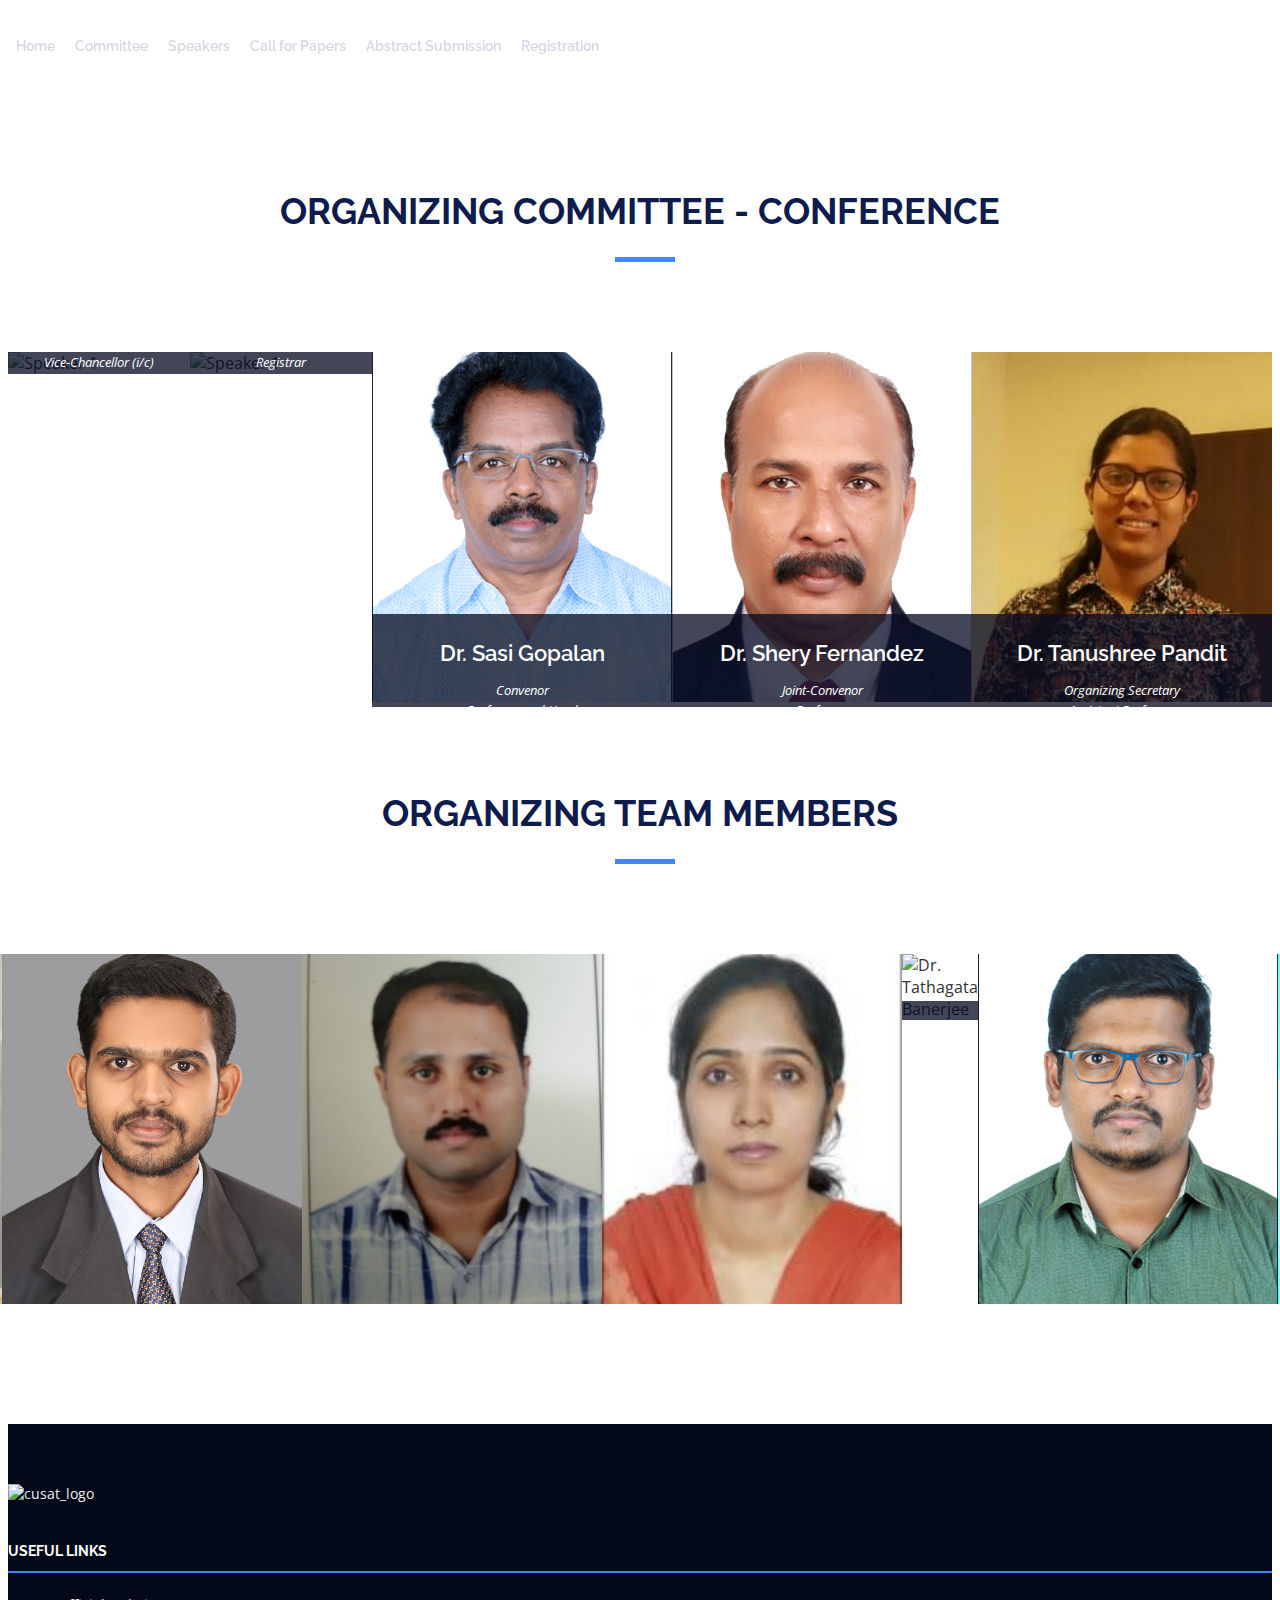
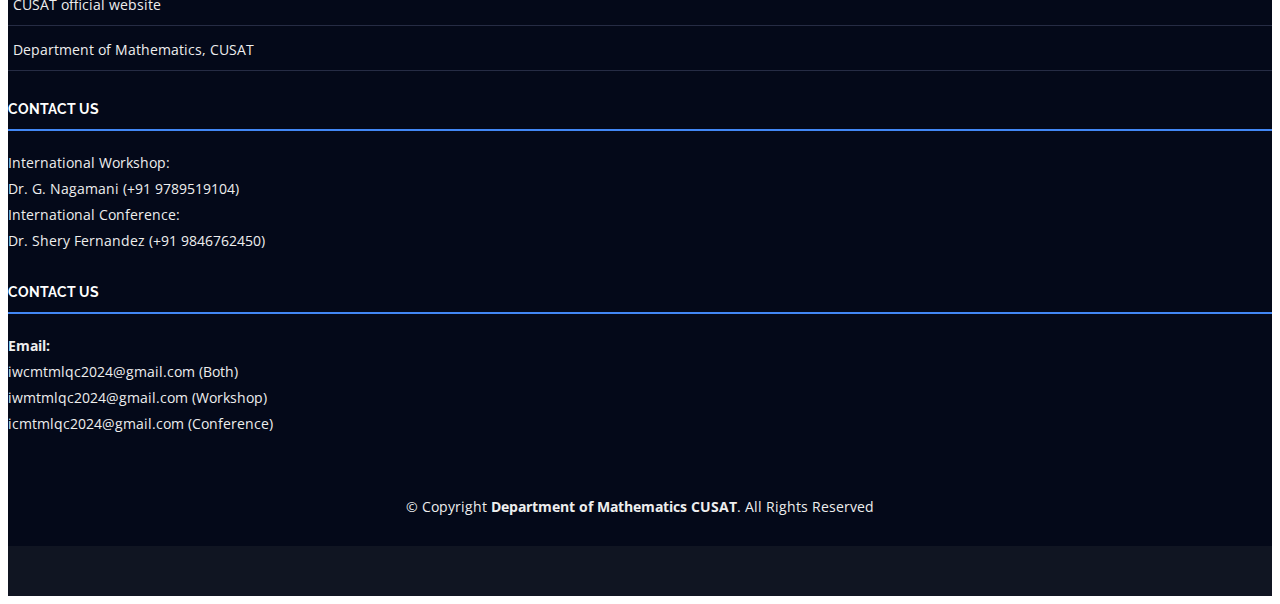
==== commit 1fec6813: "Uupdated the organizing team" ====
--- a/committee.html
+++ b/committee.html
@@ -72,9 +72,9 @@
 
             <div class="col-lg-4 col-md-6 committee">
                 <div class="speaker" data-aos="fade-up" data-aos-delay="100">
-                    <img src="assets/img/committee/meera.jpg" alt="Speaker 1" class="img-fluid">
-                    <div class="details">
-                        <h3>Dr. V. Meera</h3>
+                    <img src="assets/img/committee/registar.jpeg" alt="Speaker 1" class="img-fluid">
+                    <div class="details">
+                        <h3>Dr. V. Sivanandan Achari</h3>
                         <p>Patron</p>
                         <p>Registrar</p>
                         <p>Cochin University of Science and Technology</p>
@@ -119,22 +119,6 @@
             </div>
 
             <div class="col-lg-4 col-md-6 committee">
-                <div class="speaker" data-aos="fade-up" data-aos-delay="100">
-                    <img src="assets/img/committee/linu.jpg" alt="Speaker 4" class="img-fluid">
-                    <div class="details">
-                        <h3>Dr. Linu Pinto</h3>
-                        <p>Joint-Convenors</p>
-                        <p>Assistant professor</p>
-                        <p>Department of Mathematics, CUSAT</p>
-                        <div class="social">
-                            <a href="https://www.researchgate.net/profile/Linu-Pinto"><i
-                                    class="bi bi-google"></i></a>
-                        </div>
-                    </div>
-                </div>
-            </div>
-
-            <div class="col-lg-4 col-md-6 committee">
                 <div class="speaker" data-aos="fade-up" data-aos-delay="300">
                     <img src="assets/img/committee/tanu.jpg" alt="Speaker 3" class="img-fluid">
                     <div class="details">
@@ -158,95 +142,105 @@
     </div>
 
     <div class="row committee-container">
-    <!-- Team Member 1 -->
-    <div class="col-lg-4 col-md-6 team">
-        <div class="speaker" data-aos="fade-up" data-aos-delay="100">
-            <img src="assets/img/committee/team/Aparna_Lakshmanan_S_photo.jpg" alt="Dr. Aparna Lakshmanan" class="img-fluid">
-            <div class="details">
-                <h3>Dr. Aparna Lakshmanan</h3>
-            </div>
-        </div>
-    </div>
-
-    <!-- Team Member 2 -->
-    <div class="col-lg-4 col-md-6 team">
-        <div class="speaker" data-aos="fade-up" data-aos-delay="200">
-            <img src="assets/img/committee/team/noufal.jpg" alt="Dr. A. Noufal" class="img-fluid">
-            <div class="details">
-                <h3>Dr. A. Noufal</h3>
-            </div>
-        </div>
-    </div>
-
-    <!-- Team Member 3 -->
-    <div class="col-lg-4 col-md-6 team">
-        <div class="speaker" data-aos="fade-up" data-aos-delay="300">
-            <img src="assets/img/committee/team/Kiran.jpg" alt="Dr. V. B. Kiran Kumar" class="img-fluid">
-            <div class="details">
-                <h3>Dr. V. B. Kiran Kumar</h3>
-            </div>
-        </div>
-    </div>
-
-    <!-- Team Member 4 -->
-    <div class="col-lg-4 col-md-6 team">
-        <div class="speaker" data-aos="fade-up" data-aos-delay="400">
-            <img src="assets/img/committee/team/ambily.jpg" alt="Dr. Ambily A. A." class="img-fluid">
-            <div class="details">
-                <h3>Dr. Ambily A. A.</h3>
-            </div>
-        </div>
-    </div>
-
-    <!-- Team Member 5 -->
-    <div class="col-lg-4 col-md-6 team">
-        <div class="speaker" data-aos="fade-up" data-aos-delay="500">
-            <img src="assets/img/committee/team/thathagatha.jpg" alt="Dr. Tathagata Banerjee" class="img-fluid">
-            <div class="details">
-                <h3>Dr. Tathagata Banerjee</h3>
-            </div>
-        </div>
-    </div>
-
-    <!-- Team Member 6 -->
-    <div class="col-lg-4 col-md-6 team">
-        <div class="speaker" data-aos="fade-up" data-aos-delay="600">
-            <img src="assets/img/committee/team/Shankar_Photo.jpg" alt="Dr. Shankar P" class="img-fluid">
-            <div class="details">
-                <h3>Dr. Shankar P</h3>
-            </div>
-        </div>
-    </div>
-
-    <!-- Team Member 7 -->
-    <div class="col-lg-4 col-md-6 team">
-        <div class="speaker" data-aos="fade-up" data-aos-delay="700">
-            <img src="assets/img/committee/team/ambat.jpg" alt="Dr. A. Vijaykumar" class="img-fluid">
-            <div class="details">
-                <h3>Dr. A. Vijaykumar</h3>
-            </div>
-        </div>
-    </div>
-
-    <!-- Team Member 8 -->
-    <div class="col-lg-4 col-md-6 team">
-        <div class="speaker" data-aos="fade-up" data-aos-delay="800">
-            <img src="assets/img/committee/team/Romeo_PG.png" alt="Dr. P. G. Romeo" class="img-fluid">
-            <div class="details">
-                <h3>Dr. P. G. Romeo</h3>
-            </div>
-        </div>
-    </div>
-
-    <!-- Team Member 9 -->
-    <div class="col-lg-4 col-md-6 team">
-        <div class="speaker" data-aos="fade-up" data-aos-delay="900">
-<!--            <img src="assets/img/team/naveen.jpg" alt="Dr. K. P. Naveenachandran" class="img-fluid">-->
-            <div class="details">
-                <h3>Dr. K. P. Naveenachandran</h3>
-            </div>
-        </div>
-    </div>
+
+        <div class="col-lg-4 col-md-6 team">
+            <div class="speaker" data-aos="fade-up" data-aos-delay="100">
+                <img src="assets/img/committee/linu.jpg" alt="Dr. Linu Pinto" class="img-fluid">
+                <div class="details">
+                    <h3>Dr. Linu Pinto</h3>
+                </div>
+            </div>
+        </div>
+        <!-- Team Member 1 -->
+        <div class="col-lg-4 col-md-6 team">
+            <div class="speaker" data-aos="fade-up" data-aos-delay="100">
+                <img src="assets/img/committee/team/Aparna_Lakshmanan_S_photo.jpg" alt="Dr. Aparna Lakshmanan"
+                     class="img-fluid">
+                <div class="details">
+                    <h3>Dr. Aparna Lakshmanan</h3>
+                </div>
+            </div>
+        </div>
+
+        <!-- Team Member 2 -->
+        <div class="col-lg-4 col-md-6 team">
+            <div class="speaker" data-aos="fade-up" data-aos-delay="200">
+                <img src="assets/img/committee/team/noufal.jpg" alt="Dr. A. Noufal" class="img-fluid">
+                <div class="details">
+                    <h3>Dr. A. Noufal</h3>
+                </div>
+            </div>
+        </div>
+
+        <!-- Team Member 3 -->
+        <div class="col-lg-4 col-md-6 team">
+            <div class="speaker" data-aos="fade-up" data-aos-delay="300">
+                <img src="assets/img/committee/team/Kiran.jpg" alt="Dr. V. B. Kiran Kumar" class="img-fluid">
+                <div class="details">
+                    <h3>Dr. V. B. Kiran Kumar</h3>
+                </div>
+            </div>
+        </div>
+
+        <!-- Team Member 4 -->
+        <div class="col-lg-4 col-md-6 team">
+            <div class="speaker" data-aos="fade-up" data-aos-delay="400">
+                <img src="assets/img/committee/team/ambily.jpg" alt="Dr. Ambily A. A." class="img-fluid">
+                <div class="details">
+                    <h3>Dr. Ambily A. A.</h3>
+                </div>
+            </div>
+        </div>
+
+        <!-- Team Member 5 -->
+        <div class="col-lg-4 col-md-6 team">
+            <div class="speaker" data-aos="fade-up" data-aos-delay="500">
+                <img src="assets/img/committee/team/thathagatha.jpg" alt="Dr. Tathagata Banerjee" class="img-fluid">
+                <div class="details">
+                    <h3>Dr. Tathagata Banerjee</h3>
+                </div>
+            </div>
+        </div>
+
+        <!-- Team Member 6 -->
+        <div class="col-lg-4 col-md-6 team">
+            <div class="speaker" data-aos="fade-up" data-aos-delay="600">
+                <img src="assets/img/committee/team/Shankar_Photo.jpg" alt="Dr. Shankar P" class="img-fluid">
+                <div class="details">
+                    <h3>Dr. Shankar P</h3>
+                </div>
+            </div>
+        </div>
+
+        <!-- Team Member 7 -->
+        <div class="col-lg-4 col-md-6 team">
+            <div class="speaker" data-aos="fade-up" data-aos-delay="700">
+                <img src="assets/img/committee/team/ambat.jpg" alt="Dr. A. Vijaykumar" class="img-fluid">
+                <div class="details">
+                    <h3>Dr. A. Vijaykumar</h3>
+                </div>
+            </div>
+        </div>
+
+        <!-- Team Member 8 -->
+        <div class="col-lg-4 col-md-6 team">
+            <div class="speaker" data-aos="fade-up" data-aos-delay="800">
+                <img src="assets/img/committee/team/Romeo_PG.png" alt="Dr. P. G. Romeo" class="img-fluid">
+                <div class="details">
+                    <h3>Dr. P. G. Romeo</h3>
+                </div>
+            </div>
+        </div>
+
+        <!-- Team Member 9 -->
+        <div class="col-lg-4 col-md-6 team">
+            <div class="speaker" data-aos="fade-up" data-aos-delay="900">
+                <!--            <img src="assets/img/team/naveen.jpg" alt="Dr. K. P. Naveenachandran" class="img-fluid">-->
+                <div class="details">
+                    <h3>Dr. K. P. Naveenachandran</h3>
+                </div>
+            </div>
+        </div>
     </div>
 
 </section><!-- End Speakers Section -->
